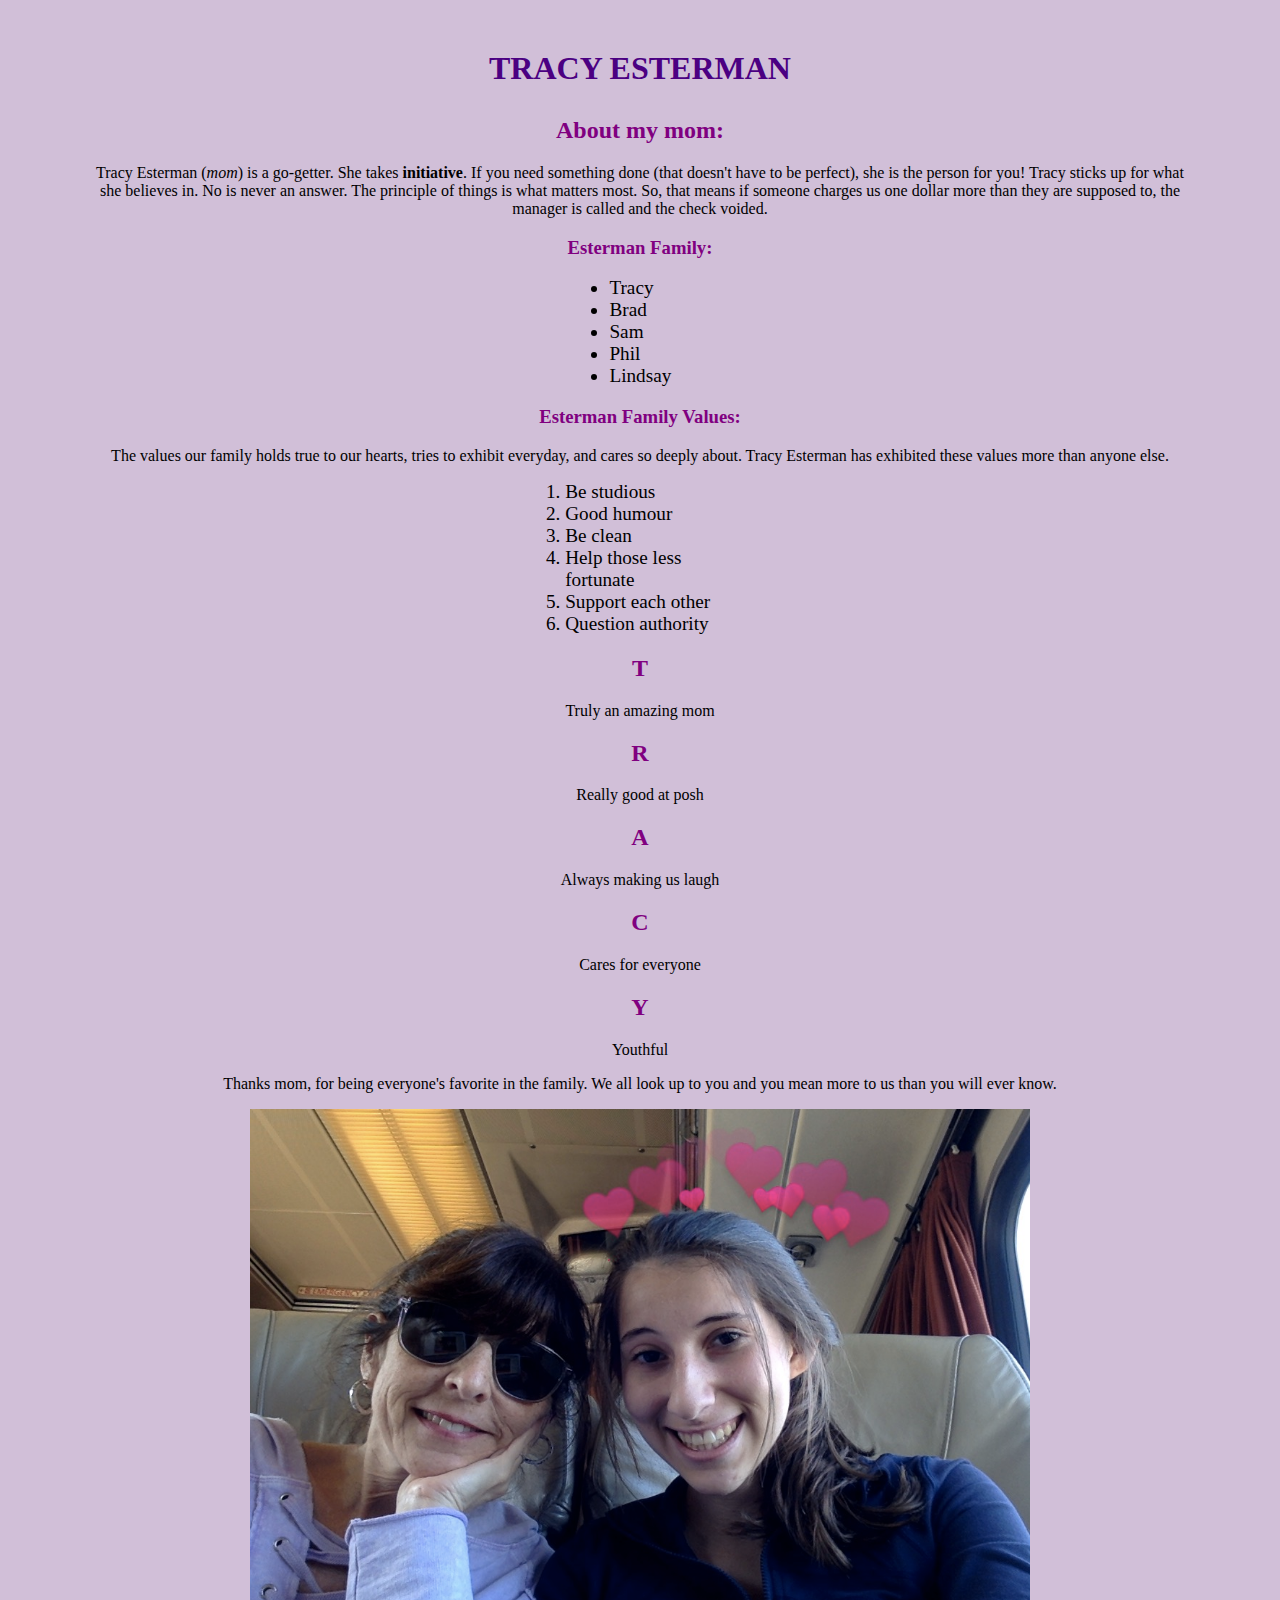
==== index.html @ 1171e11a "My site ready for deployment." ====
<html>

<head>
	<style>

body{ 

background-color: #D1BFD8;

 }

h1{

margin-top: 50px;
text-align: center;
color: #4B0082;
margin-bottom: 30px;

}

h2{
 
  text-align: center;
  color: #800080;
}

h3{ 

color: #800080;
text-align: center;

 }


p{
  text-align: center;
  margin-left: 80px;
  margin-right: 80px;

}


ul {
  width: 8%; 
  margin: auto; 
  font-size: 1.2em;
  list-style-position: : inside; 
  text-align: left;
  }

  ol{
  width: 15%; 
  margin: auto; 
  font-size: 1.2em;
  list-style-position: : inside; 
  text-align: left;
  }


.img img{

  display: block;
  margin-left: auto;
  margin-right: auto;
  width: 780px;
  height: 500px;

}



	</style>

  <title>Best mom out there</title>

</head>

<body>
  <h1>TRACY ESTERMAN</h1>
  <div id="introduction">
    <h2>About my mom:</h2>
    <p>Tracy Esterman (<em>mom</em>) is a go-getter. She takes <strong>initiative</strong>. If you need something done (that doesn't have to be perfect), she is the person for you! Tracy sticks up for what she believes in. No is never an answer. The principle of things is what matters most. So, that means if someone charges us one dollar more than they are supposed to, the manager is called and the check voided. </p>
    <h3>Esterman Family:</h3>
    <ul>
      <li>Tracy</li>
      <li>Brad</li>
      <li>Sam </li>
      <li>Phil</li>
      <li>Lindsay</li>
    </ul>
  </div>

    <h3>Esterman Family Values:</h3>
    <p>The values our family holds true to our hearts, tries to exhibit everyday, and cares so deeply about. Tracy Esterman has exhibited these values more than anyone else. </p>
  

<ol>
	 <li>Be studious</li>
      <li>Good humour</li>
      <li>Be clean</li>
      <li>Help those less fortunate</li>
      <li>Support each other</li>
       <li>Question authority</li>
</ol>
<div id="acronym">
    <h2>T</h2> 
    <p> Truly an amazing mom</p>
    <h2>R</h2>
    <p> Really good at posh</p>
    <h2>A</h2>
    <p> Always making us laugh</p>
    <h2>C</h2>
    <p> Cares for everyone</p>
    <h2>Y</h2>
    <p> Youthful</p>
 </div>
 
    <p>Thanks mom, for being everyone's favorite in the family. We all look up to you and you mean more to us than you will ever know. </p>
  
<div class="img">
<a href="/">
<img src="mom.jpg"/>
</div>

</body>

</html>
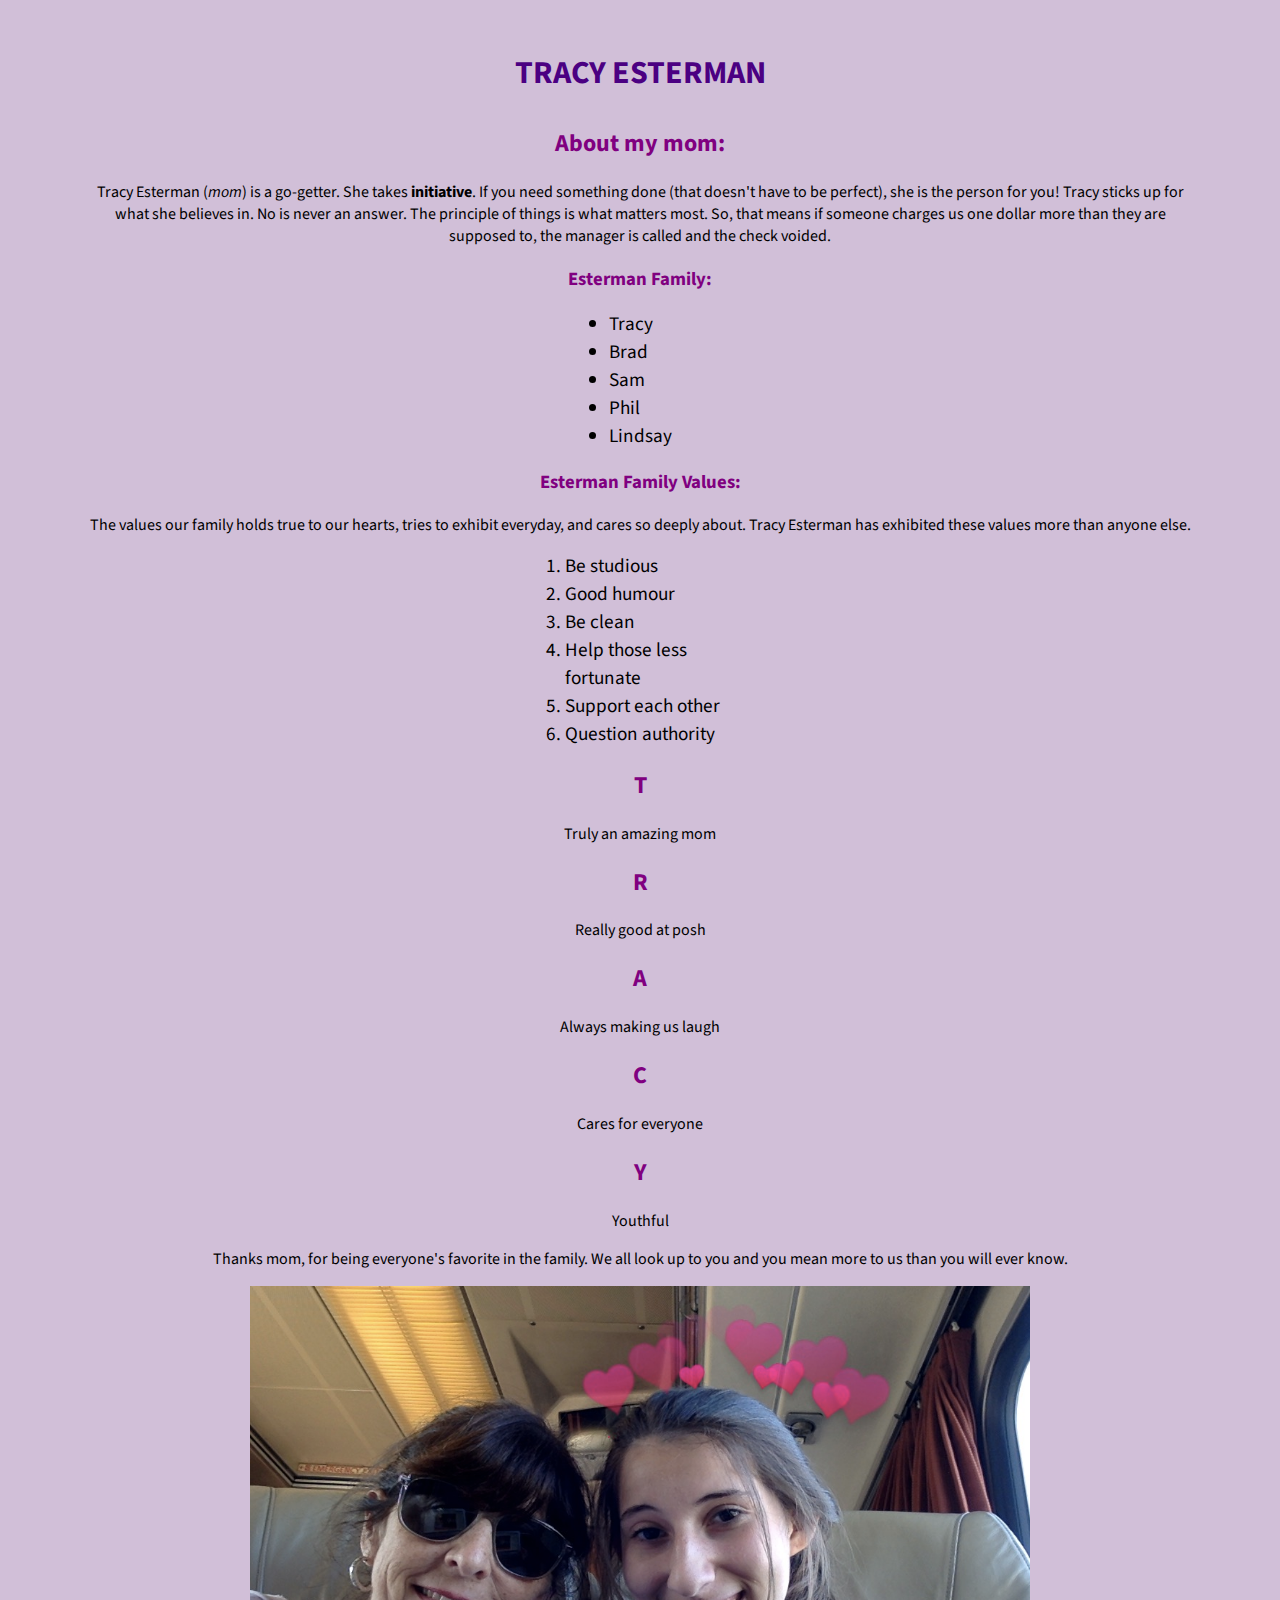
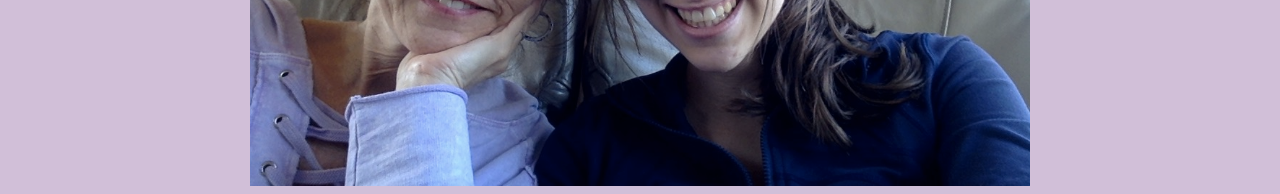
==== commit 60e88b8d: "font change" ====
--- a/index.html
+++ b/index.html
@@ -1,8 +1,21 @@
+<!DOCTYPE html>
 
 <html>
 
 <head>
+
+<link href="https://fonts.googleapis.com/css2?family=Noto+Serif&family=PT+Serif&family=Source+Sans+Pro&display=swap" rel="stylesheet">
+
+
+
 	<style>
+
+ *{
+
+font-family: 'Source Sans Pro', sans-serif;
+
+
+ }   
 
 body{ 
 
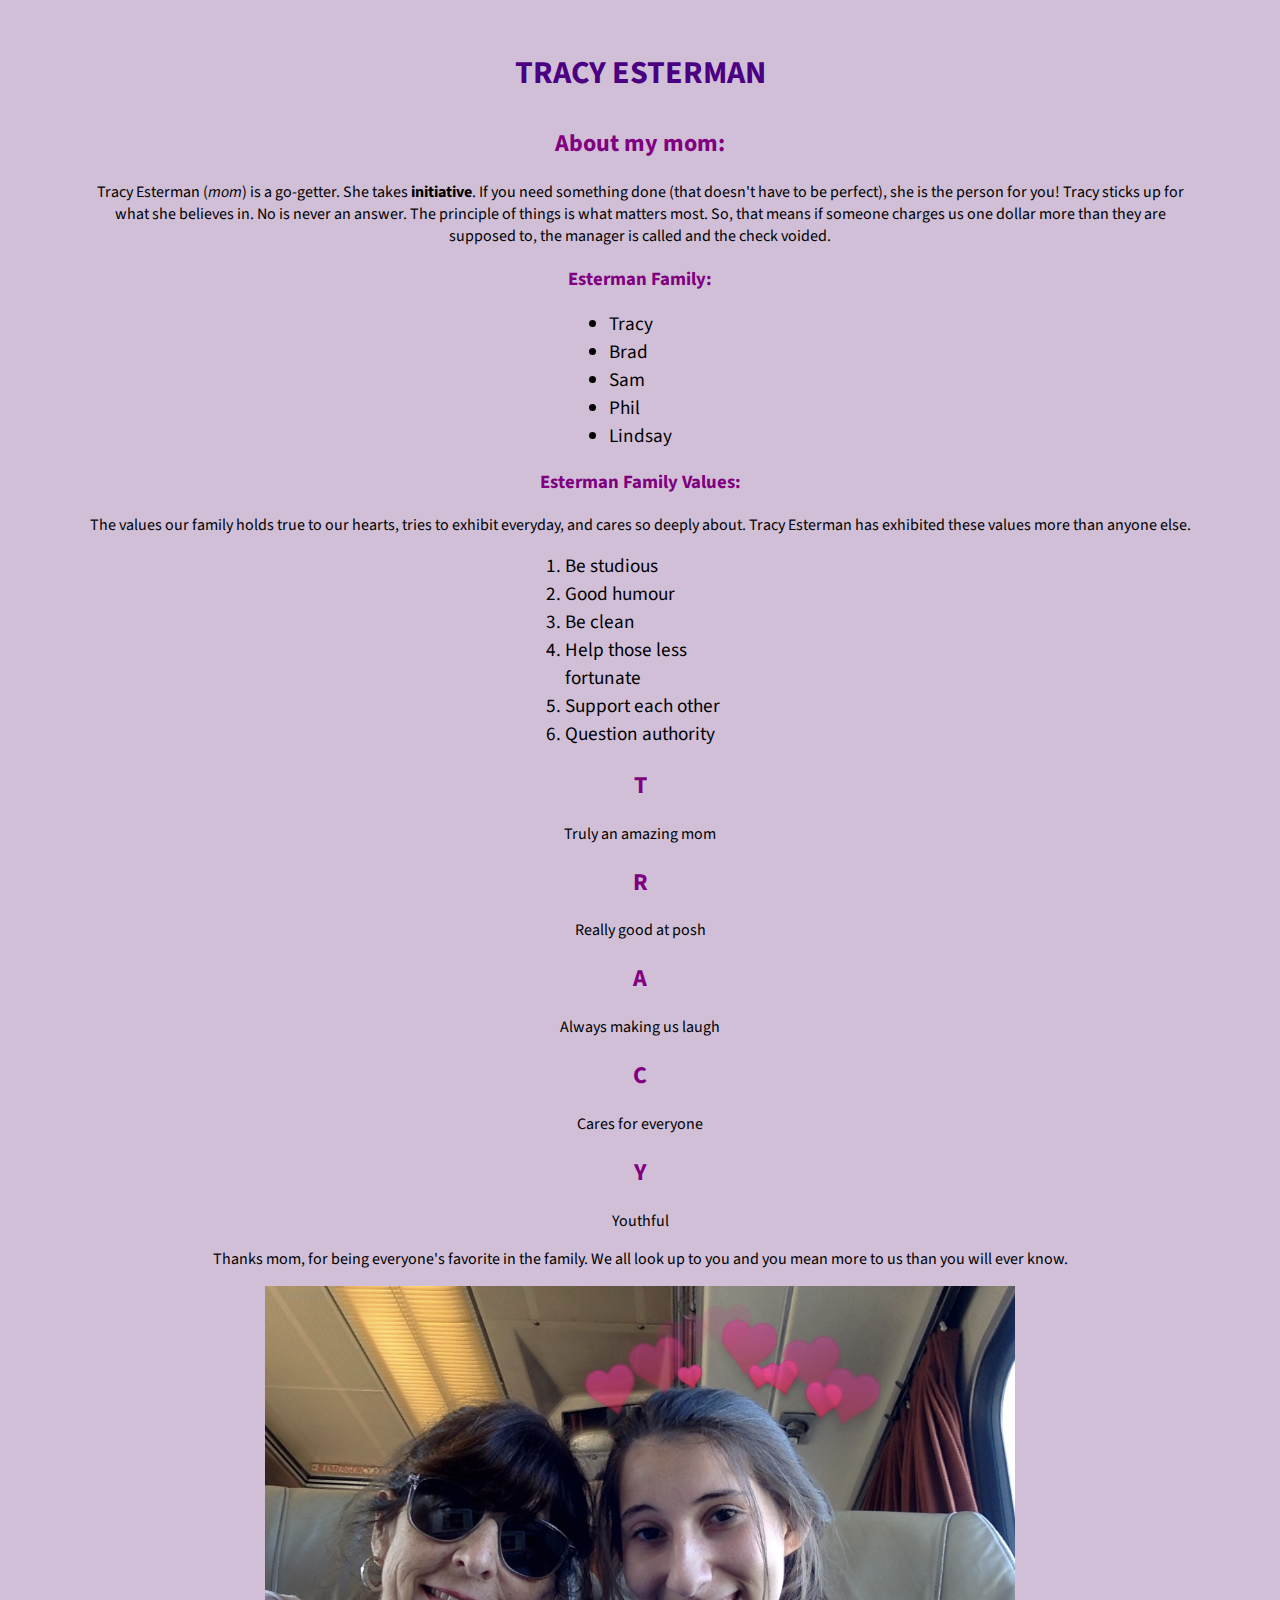
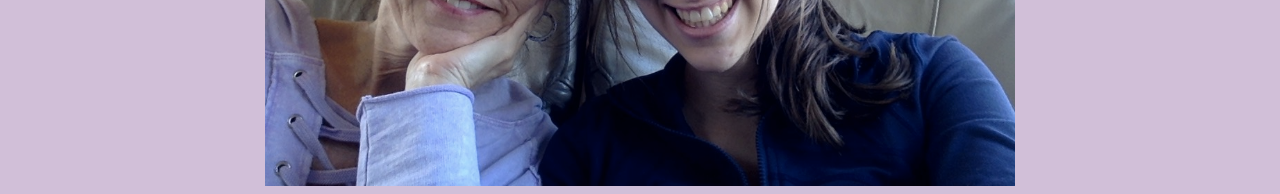
==== commit 7a548ecd: "added" ====
--- a/index.html
+++ b/index.html
@@ -7,83 +7,10 @@
 <link href="https://fonts.googleapis.com/css2?family=Noto+Serif&family=PT+Serif&family=Source+Sans+Pro&display=swap" rel="stylesheet">
 
 
+<link rel="stylesheet" type="text/css" href="public/style.css"> 
 
-	<style>
+<script src="https://ajax.googleapis.com/ajax/libs/jquery/3.4.1/jquery.min.js"></script>
 
- *{
-
-font-family: 'Source Sans Pro', sans-serif;
-
-
- }   
-
-body{ 
-
-background-color: #D1BFD8;
-
- }
-
-h1{
-
-margin-top: 50px;
-text-align: center;
-color: #4B0082;
-margin-bottom: 30px;
-
-}
-
-h2{
- 
-  text-align: center;
-  color: #800080;
-}
-
-h3{ 
-
-color: #800080;
-text-align: center;
-
- }
-
-
-p{
-  text-align: center;
-  margin-left: 80px;
-  margin-right: 80px;
-
-}
-
-
-ul {
-  width: 8%; 
-  margin: auto; 
-  font-size: 1.2em;
-  list-style-position: : inside; 
-  text-align: left;
-  }
-
-  ol{
-  width: 15%; 
-  margin: auto; 
-  font-size: 1.2em;
-  list-style-position: : inside; 
-  text-align: left;
-  }
-
-
-.img img{
-
-  display: block;
-  margin-left: auto;
-  margin-right: auto;
-  width: 780px;
-  height: 500px;
-
-}
-
-
-
-	</style>
 
   <title>Best mom out there</title>
 
@@ -99,7 +26,7 @@
       <li>Tracy</li>
       <li>Brad</li>
       <li>Sam </li>
-      <li>Phil</li>
+      <li><a href="phil.html">Phil</a></li>
       <li>Lindsay</li>
     </ul>
   </div>
@@ -132,10 +59,55 @@
     <p>Thanks mom, for being everyone's favorite in the family. We all look up to you and you mean more to us than you will ever know. </p>
   
 <div class="img">
-<a href="/">
-<img src="mom.jpg"/>
+<a href="/"></a>
+
+<img id="firstPhoto" class="clickable" src="mom.jpg"/>
+
+<div id="extraPhotos" class="hidden"> 
+<img src="momimg/2-min.jpg"/></a>
+<img src="momimg/3-min.jpg"/></a>
+<img src="momimg/4-min.jpg"/></a>
+<img src="momimg/1-min.jpg"/></a>
+<img src="momimg/5-min.jpg"/></a>
+<img src="momimg/6-min.jpg"/></a>
+<img src="momimg/7-min.jpg"/></a>
+<img src="momimg/8-min.jpg"/></a>
+<img src="momimg/9-min.jpg"/></a>
+<img src="momimg/10-min.jpg"/></a>
+<!-- <img src="momimg/11-min.jpg"/></a>
+ -->
+ <img src="momimg/12-min.jpg"/></a>
+<img src="momimg/13-min.jpg"/></a>
+<img src="momimg/14-min.jpg"/></a>
+<img src="momimg/15-min.jpg"/></a>
+<img src="momimg/16-min.jpg"/></a>
+<img src="momimg/17-min.jpg"/></a>
+<img src="momimg/18-min.jpg"/></a>
+<img src="momimg/19-min.jpg"/></a>
 </div>
+
+
+</div>
+
+
 
 </body>
 
+<footer>
+<script>
+
+$( "#firstPhoto" ).click(function() {
+
+    // alert( "Handler for .click() called." );
+
+    $( '#extraPhotos' ).toggleClass( "hidden" );
+
+    $( '#firstPhoto').toggleClass("clicked");
+
+});
+
+
+</script>
+</footer>
+
 </html>--- a/public/style.css
+++ b/public/style.css
@@ -0,0 +1,93 @@
+*{
+
+font-family: 'Source Sans Pro', sans-serif;
+
+
+ }   
+
+body{ 
+
+background-color: #D1BFD8;
+
+ }
+
+h1{
+
+margin-top: 50px;
+text-align: center;
+color: #4B0082;
+margin-bottom: 30px;
+
+}
+
+h2{
+ 
+  text-align: center;
+  color: #800080;
+}
+
+h3{ 
+
+color: #800080;
+text-align: center;
+
+ }
+
+
+a {
+  text-decoration: none; 
+  color: black;
+}
+
+p{
+  text-align: center;
+  margin-left: 80px;
+  margin-right: 80px;
+
+}
+
+
+ul {
+  width: 8%; 
+  margin: auto; 
+  font-size: 1.2em;
+  list-style-position: : inside; 
+  text-align: left;
+  }
+
+  ol{
+  width: 15%; 
+  margin: auto; 
+  font-size: 1.2em;
+  list-style-position: : inside; 
+  text-align: left;
+  }
+
+
+img{
+
+  display: block;
+  margin-left: auto;
+  margin-right: auto;
+  max-width: 780px;
+  max-height: 500px;
+
+}
+
+.hidden {
+  display: none;
+}
+
+.clickable {
+  cursor: pointer;
+}
+
+.clicked {
+  max-width: 624px;
+  max-height: 400px;
+
+}
+
+.visible {
+  display: block;
+}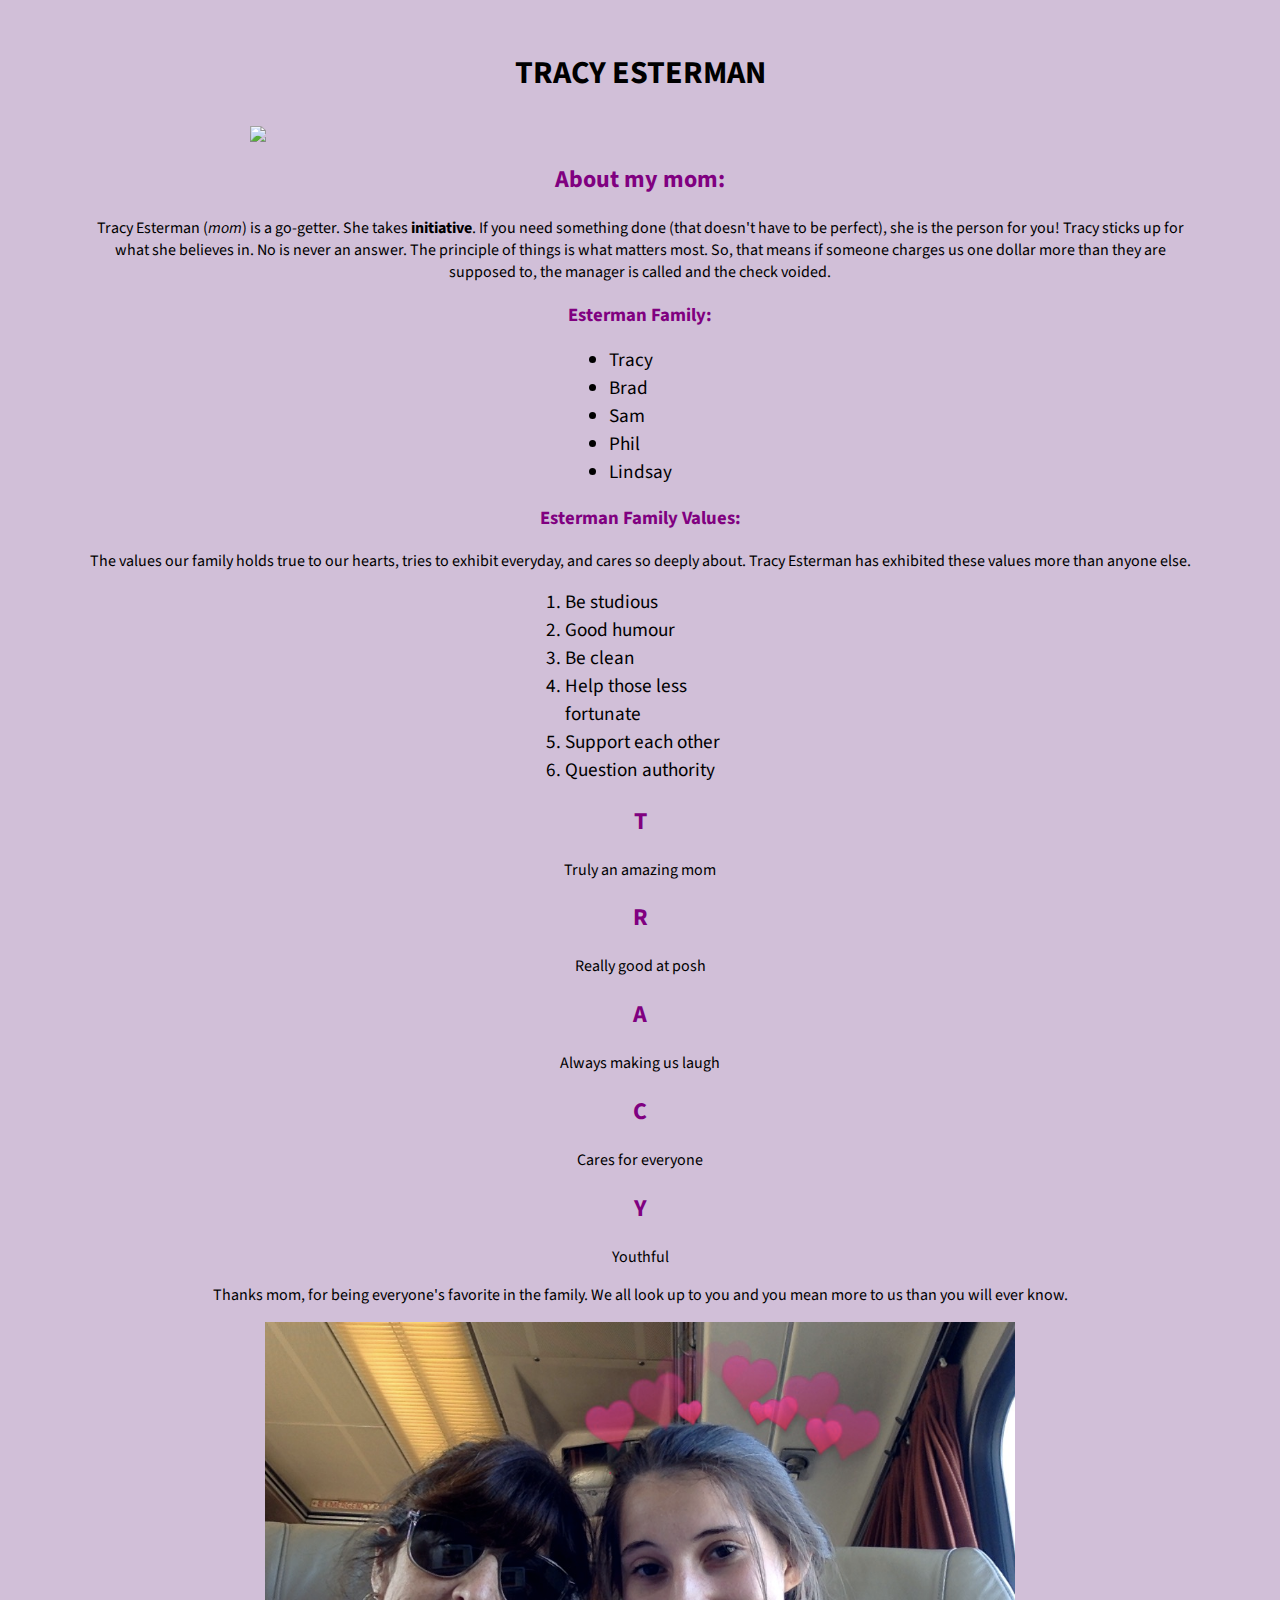
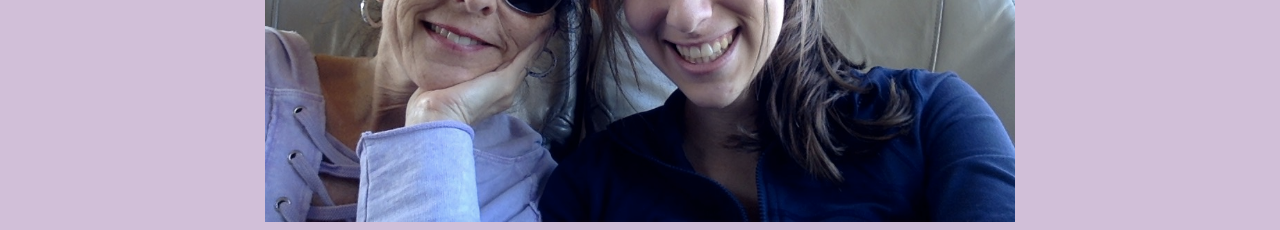
==== commit 7c84a49a: "added winnie favicon" ====
--- a/index.html
+++ b/index.html
@@ -3,6 +3,8 @@
 <html>
 
 <head>
+
+<meta name="robots" content="noindex">
 
 <link href="https://fonts.googleapis.com/css2?family=Noto+Serif&family=PT+Serif&family=Source+Sans+Pro&display=swap" rel="stylesheet">
 
@@ -11,25 +13,35 @@
 
 <script src="https://ajax.googleapis.com/ajax/libs/jquery/3.4.1/jquery.min.js"></script>
 
+<link rel="apple-touch-icon" sizes="180x180" href="public/favicon/apple-touch-icon.png">
+<link rel="icon" type="image/png" sizes="32x32" href="public/favicon/favicon-32x32.png">
+<link rel="icon" type="image/png" sizes="16x16" href="public/favicon/favicon-16x16.png">
+<link rel="manifest" href="public/favicon/site.webmanifest">
+
 
   <title>Best mom out there</title>
 
 </head>
 
 <body>
-  <h1>TRACY ESTERMAN</h1>
+  <h1><a href="index.html">TRACY ESTERMAN</a></h1>
+
+<img id="mainImage" src="momimg/17-min.jpg"/></a>
+
+
   <div id="introduction">
     <h2>About my mom:</h2>
     <p>Tracy Esterman (<em>mom</em>) is a go-getter. She takes <strong>initiative</strong>. If you need something done (that doesn't have to be perfect), she is the person for you! Tracy sticks up for what she believes in. No is never an answer. The principle of things is what matters most. So, that means if someone charges us one dollar more than they are supposed to, the manager is called and the check voided. </p>
+     </div>
     <h3>Esterman Family:</h3>
     <ul>
       <li>Tracy</li>
-      <li>Brad</li>
+      <li><a href="brad.html">Brad</a></li>
       <li>Sam </li>
       <li><a href="phil.html">Phil</a></li>
       <li>Lindsay</li>
     </ul>
-  </div>
+ 
 
     <h3>Esterman Family Values:</h3>
     <p>The values our family holds true to our hearts, tries to exhibit everyday, and cares so deeply about. Tracy Esterman has exhibited these values more than anyone else. </p>
@@ -59,29 +71,26 @@
     <p>Thanks mom, for being everyone's favorite in the family. We all look up to you and you mean more to us than you will ever know. </p>
   
 <div class="img">
-<a href="/"></a>
 
 <img id="firstPhoto" class="clickable" src="mom.jpg"/>
 
 <div id="extraPhotos" class="hidden"> 
-<img src="momimg/2-min.jpg"/></a>
 <img src="momimg/3-min.jpg"/></a>
 <img src="momimg/4-min.jpg"/></a>
+<img src="momimg/2-min.jpg"/></a>
 <img src="momimg/1-min.jpg"/></a>
 <img src="momimg/5-min.jpg"/></a>
-<img src="momimg/6-min.jpg"/></a>
+<img id="easterEgg1Behind" src="momimg/6-min.jpg"/></a>
 <img src="momimg/7-min.jpg"/></a>
-<img src="momimg/8-min.jpg"/></a>
+<img id="easterEgg3Behind" src="momimg/8-min.jpg"/></a>
 <img src="momimg/9-min.jpg"/></a>
 <img src="momimg/10-min.jpg"/></a>
-<!-- <img src="momimg/11-min.jpg"/></a>
- -->
+<img src="momimg/11-min.jpg"/></a>
  <img src="momimg/12-min.jpg"/></a>
-<img src="momimg/13-min.jpg"/></a>
+<img id="easterEgg2Behind" src="momimg/13-min.jpg"/></a>
 <img src="momimg/14-min.jpg"/></a>
 <img src="momimg/15-min.jpg"/></a>
 <img src="momimg/16-min.jpg"/></a>
-<img src="momimg/17-min.jpg"/></a>
 <img src="momimg/18-min.jpg"/></a>
 <img src="momimg/19-min.jpg"/></a>
 </div>
@@ -107,6 +116,40 @@
 });
 
 
+$("#easterEgg1Behind").hover(function() {
+
+  $(this).attr("src","momimg/fun/easter-egg-1.jpg");
+
+}, function() {
+    $( this ).attr("src","momimg/6-min.jpg");
+  }
+
+)
+
+
+$("#easterEgg2Behind").hover(function() {
+
+  $(this).attr("src","momimg/fun/easter-egg-2.jpg");
+
+}, function() {
+    $( this ).attr("src","momimg/13-min.jpg");
+  }
+
+)
+
+
+
+$("#easterEgg3Behind").hover(function() {
+
+  $(this).attr("src","momimg/fun/easter-egg-3.jpg");
+
+}, function() {
+    $( this ).attr("src","momimg/8-min.jpg");
+  }
+
+)
+
+
 </script>
 </footer>
 
--- a/public/style.css
+++ b/public/style.css
@@ -71,6 +71,8 @@
   margin-right: auto;
   max-width: 780px;
   max-height: 500px;
+  margin-top: 15px;
+
 
 }
 
@@ -80,6 +82,15 @@
 
 .clickable {
   cursor: pointer;
+  transition: 0.6s;
+}
+
+.clickable:hover {
+  transition: 0.6s;
+  -webkit-box-shadow: 10px 10px 25px 0px rgba(0,0,0,0.75);
+-moz-box-shadow: 10px 10px 25px 0px rgba(0,0,0,0.75);
+box-shadow: 10px 10px 25px 0px rgba(0,0,0,0.75);
+
 }
 
 .clicked {
